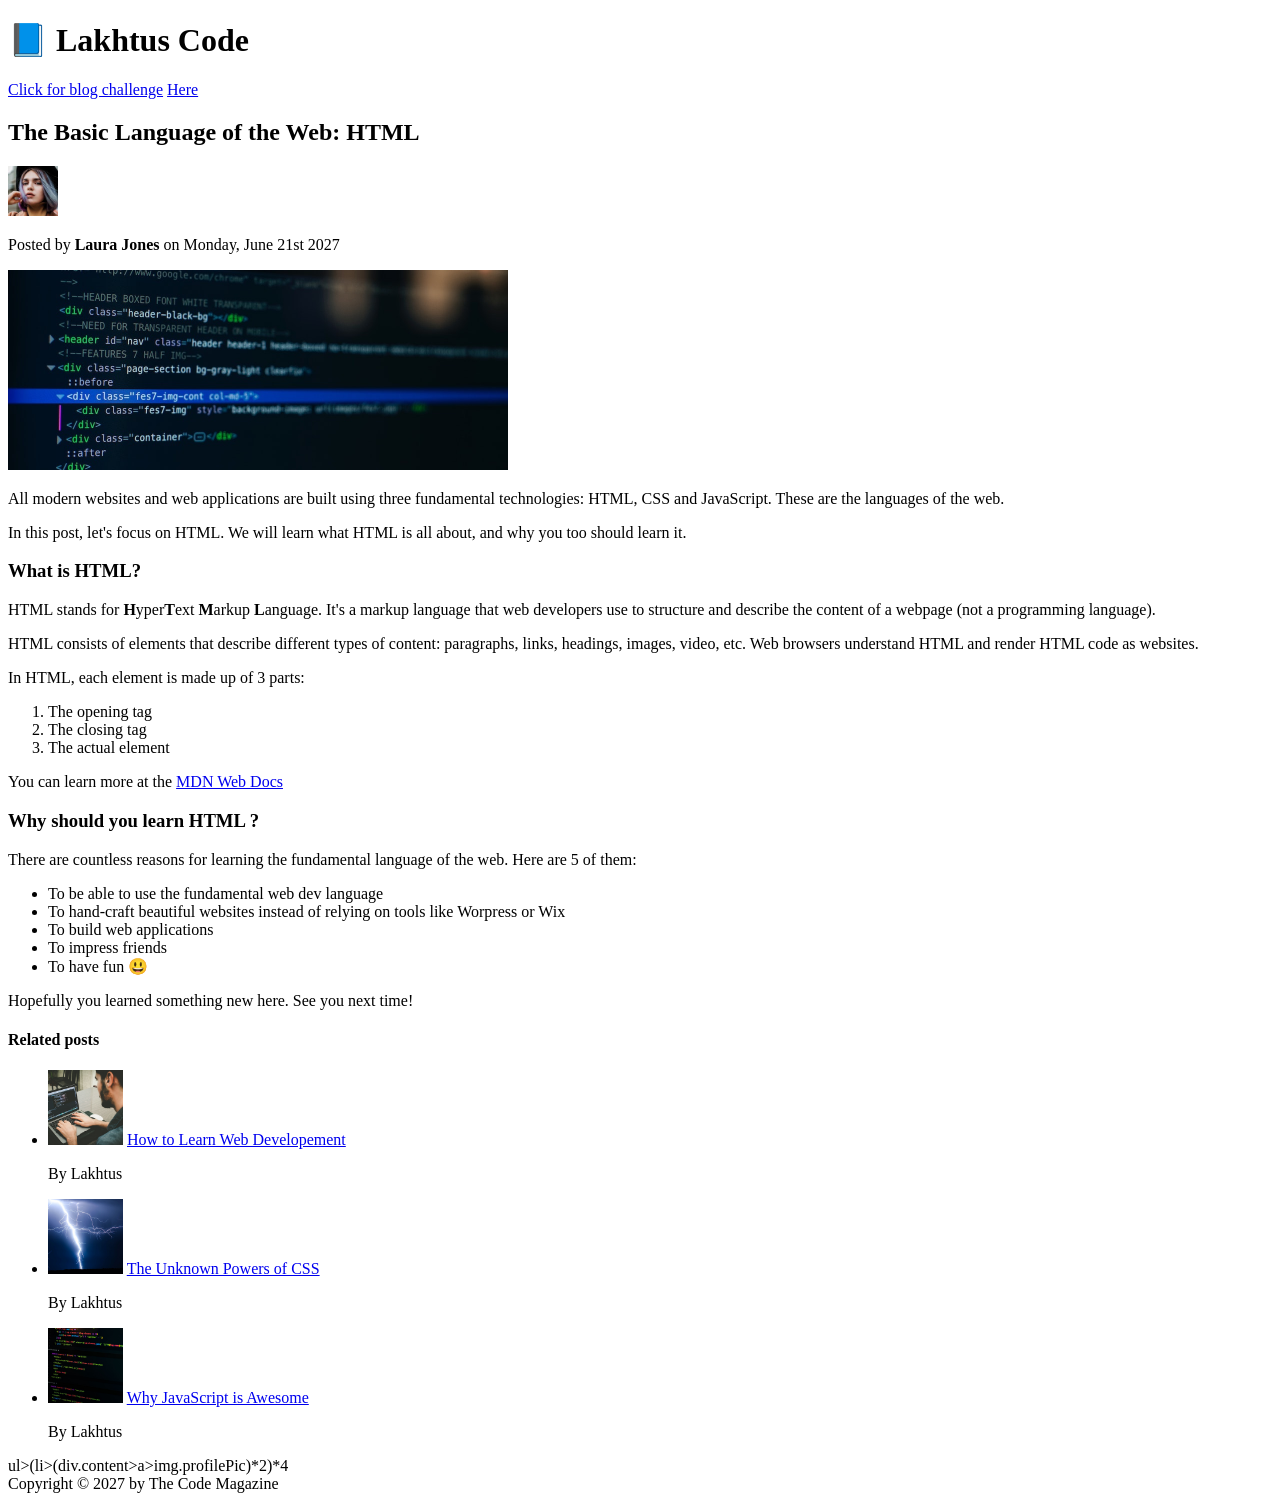
==== index.html @ 090142a3 "finished html fundamentals" ====
<!DOCTYPE html>
<html lang="en">
  <head>
    <meta charset="UTF-8" />
    <meta name="viewport" content="width=device-width, initial-scale=1.0" />
    <title>Document</title>
  </head>
  <body>
    <!-- magic -->
    <header>
      <h1>📘 Lakhtus Code</h1>

      <nav>
        <a href="blog.html">Click for blog challenge</a>
        <a href="#lastParagraph">Here</a>
      </nav>
    </header>
    <article>
      <header>
        <h2>The Basic Language of the Web: HTML</h2>
        <img
          src="ressources/laura-jones.jpg"
          alt="profile picture"
          width="50"
          height="50"
        />
        <p>Posted by <strong>Laura Jones</strong> on Monday, June 21st 2027</p>

        <img
          src="ressources/post-img.jpg"
          alt="HTML code"
          width="500"
          height="200"
        />
      </header>
      <p>
        All modern websites and web applications are built using three
        fundamental technologies: HTML, CSS and JavaScript. These are the
        languages of the web.
      </p>
      <p>
        In this post, let's focus on HTML. We will learn what HTML is all about,
        and why you too should learn it.
      </p>
      <h3>What is HTML?</h3>
      <p>
        HTML stands for <strong>H</strong>yper<strong>T</strong>ext
        <strong>M</strong>arkup <strong>L</strong>anguage. It's a markup
        language that web developers use to structure and describe the content
        of a webpage (not a programming language).
      </p>

      <p>
        HTML consists of elements that describe different types of content:
        paragraphs, links, headings, images, video, etc. Web browsers understand
        HTML and render HTML code as websites.
      </p>
      <p>In HTML, each element is made up of 3 parts:</p>
      <ol>
        <li>The opening tag</li>
        <li>The closing tag</li>
        <li>The actual element</li>
      </ol>
      <p>
        You can learn more at the
        <a
          href="https://developer.mozilla.org/en-US/docs/Web/HTML"
          target="_blank"
          >MDN Web Docs</a
        >
      </p>
      <h3>Why should you learn HTML ?</h3>
      <p>
        There are countless reasons for learning the fundamental language of the
        web. Here are 5 of them:
      </p>
      <ul>
        <li>To be able to use the fundamental web dev language</li>
        <li>
          To hand-craft beautiful websites instead of relying on tools like
          Worpress or Wix
        </li>
        <li>To build web applications</li>
        <li>To impress friends</li>
        <li>To have fun 😃</li>
      </ul>
      <p id="lastParagraph">
        Hopefully you learned something new here. See you next time!
      </p>
    </article>

    <aside>
      <h4>Related posts</h4>
      <ul>
        <li>
          <img src="ressources/related-1.jpg" height="75" width="75" />
          <a href="#">How to Learn Web Developement</a>
          <p>By Lakhtus</p>
        </li>
        <li>
          <img src="ressources/related-2.jpg" height="75" width="75" />
          <a href="#">The Unknown Powers of CSS</a>
          <p>By Lakhtus</p>
        </li>
        <li>
          <img src="ressources/related-3.jpg" height="75" width="75" />
          <a href="#">Why JavaScript is Awesome</a>
          <p>By Lakhtus</p>
        </li>
      </ul>

      ul>(li>(div.content>a>img.profilePic)*2)*4
    </aside>

    <footer>Copyright &copy; 2027 by The Code Magazine</footer>
  </body>
</html>
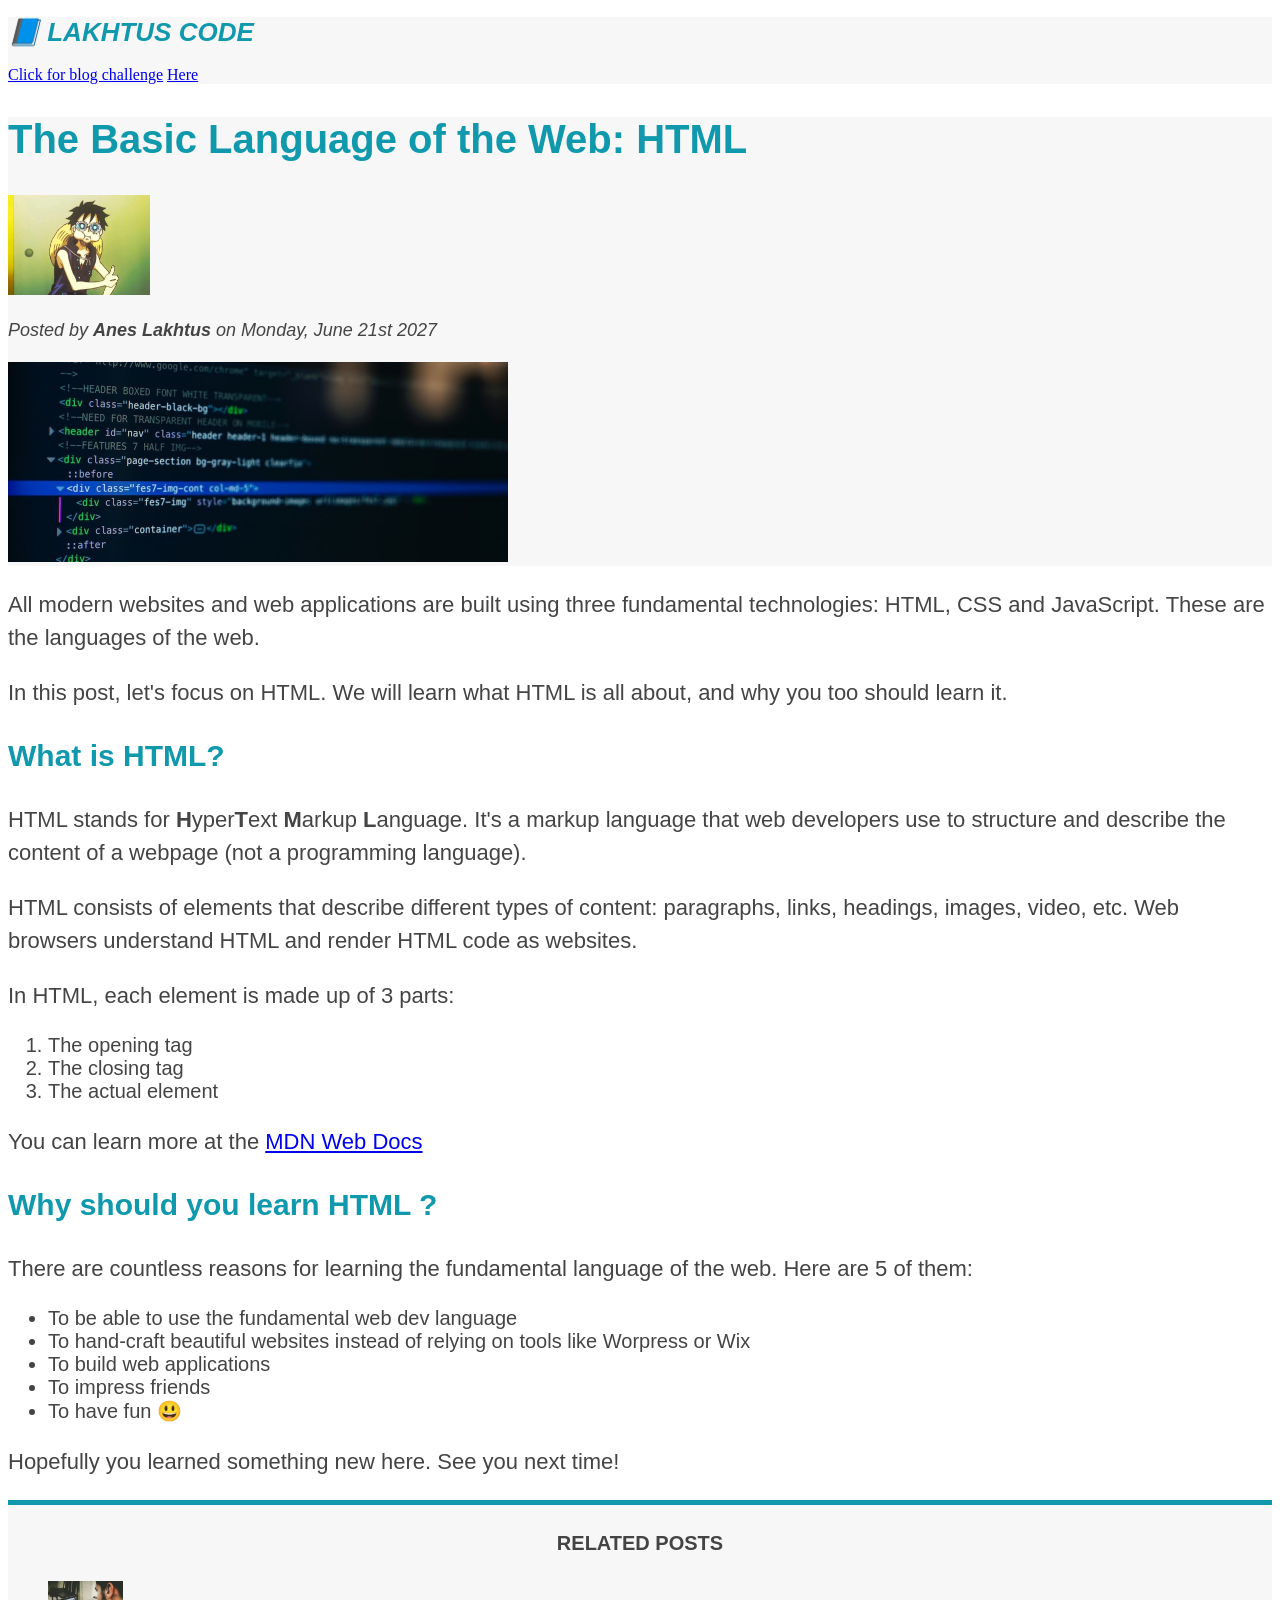
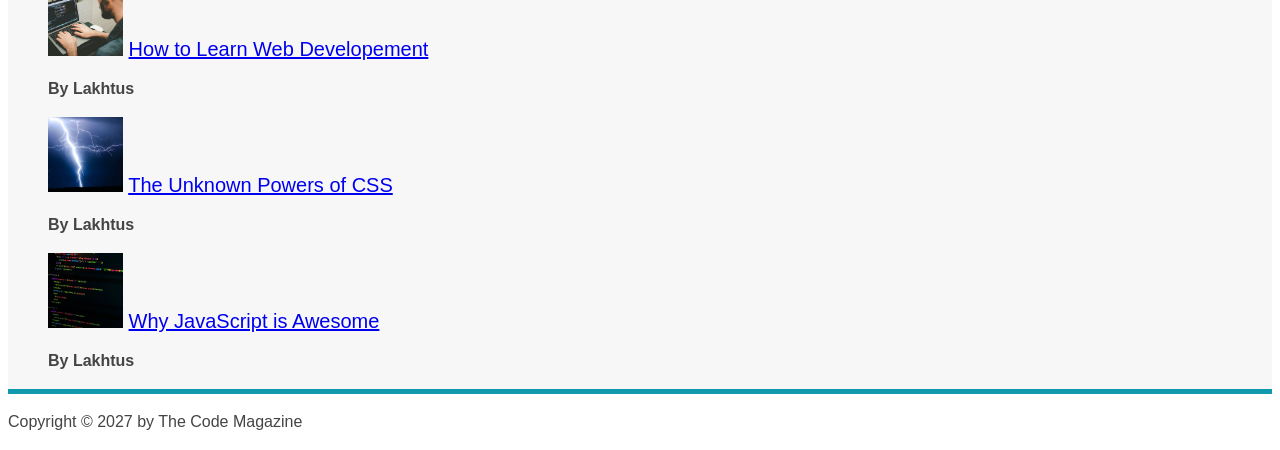
==== commit a5404f04: "learning basics css and colors" ====
--- a/index.html
+++ b/index.html
@@ -3,7 +3,9 @@
   <head>
     <meta charset="UTF-8" />
     <meta name="viewport" content="width=device-width, initial-scale=1.0" />
+    <link href="style.css" rel="stylesheet" />
     <title>Document</title>
+    <style></style>
   </head>
   <body>
     <!-- magic -->
@@ -19,12 +21,14 @@
       <header>
         <h2>The Basic Language of the Web: HTML</h2>
         <img
-          src="ressources/laura-jones.jpg"
+          src="ressources/lakhturuus.jpg"
           alt="profile picture"
-          width="50"
-          height="50"
+          width="auto"
+          height="100"
         />
-        <p>Posted by <strong>Laura Jones</strong> on Monday, June 21st 2027</p>
+        <p id="author">
+          Posted by <strong>Anes Lakhtus</strong> on Monday, June 21st 2027
+        </p>
 
         <img
           src="ressources/post-img.jpg"
@@ -91,27 +95,27 @@
 
     <aside>
       <h4>Related posts</h4>
-      <ul>
+      <ul class="related">
         <li>
           <img src="ressources/related-1.jpg" height="75" width="75" />
           <a href="#">How to Learn Web Developement</a>
-          <p>By Lakhtus</p>
+          <p class="related-author">By Lakhtus</p>
         </li>
         <li>
           <img src="ressources/related-2.jpg" height="75" width="75" />
           <a href="#">The Unknown Powers of CSS</a>
-          <p>By Lakhtus</p>
+          <p class="related-author">By Lakhtus</p>
         </li>
         <li>
           <img src="ressources/related-3.jpg" height="75" width="75" />
           <a href="#">Why JavaScript is Awesome</a>
-          <p>By Lakhtus</p>
+          <p class="related-author">By Lakhtus</p>
         </li>
       </ul>
-
-      ul>(li>(div.content>a>img.profilePic)*2)*4
     </aside>
 
-    <footer>Copyright &copy; 2027 by The Code Magazine</footer>
+    <footer>
+      <p id="copyright">Copyright &copy; 2027 by The Code Magazine</p>
+    </footer>
   </body>
 </html>
--- a/style.css
+++ b/style.css
@@ -0,0 +1,71 @@
+h1,
+h2,
+h3,
+h4,
+p,
+li {
+  font-family: sans-serif;
+  color: #444;
+}
+h1,
+h2,
+h3 {
+  color: #1098ad;
+}
+h1 {
+  font-size: 26px;
+
+  text-transform: uppercase;
+  font-style: italic;
+}
+h2 {
+  font-size: 40px;
+}
+h3 {
+  font-size: 30px;
+}
+
+h4 {
+  font-size: 20px;
+  text-transform: uppercase;
+  text-align: center;
+}
+p {
+  font-size: 22px;
+
+  line-height: 1.5;
+}
+li {
+  font-size: 20px;
+}
+/* footer p {
+  font-size: 16px;
+} */
+/*article header p {
+  font-style: italic;
+}*/
+#author {
+  font-style: italic;
+  font-size: 18px;
+}
+#copyright {
+  font-size: 16px;
+}
+.related-author {
+  font-size: 16px;
+  font-weight: bold;
+}
+/* ul {
+  list-style: none;
+} */
+.related {
+  list-style: none;
+}
+header {
+  background-color: #f7f7f7;
+}
+aside {
+  background-color: #f7f7f7;
+  border-top: 5px solid #1098ad;
+  border-bottom: 5px solid #1098ad;
+}
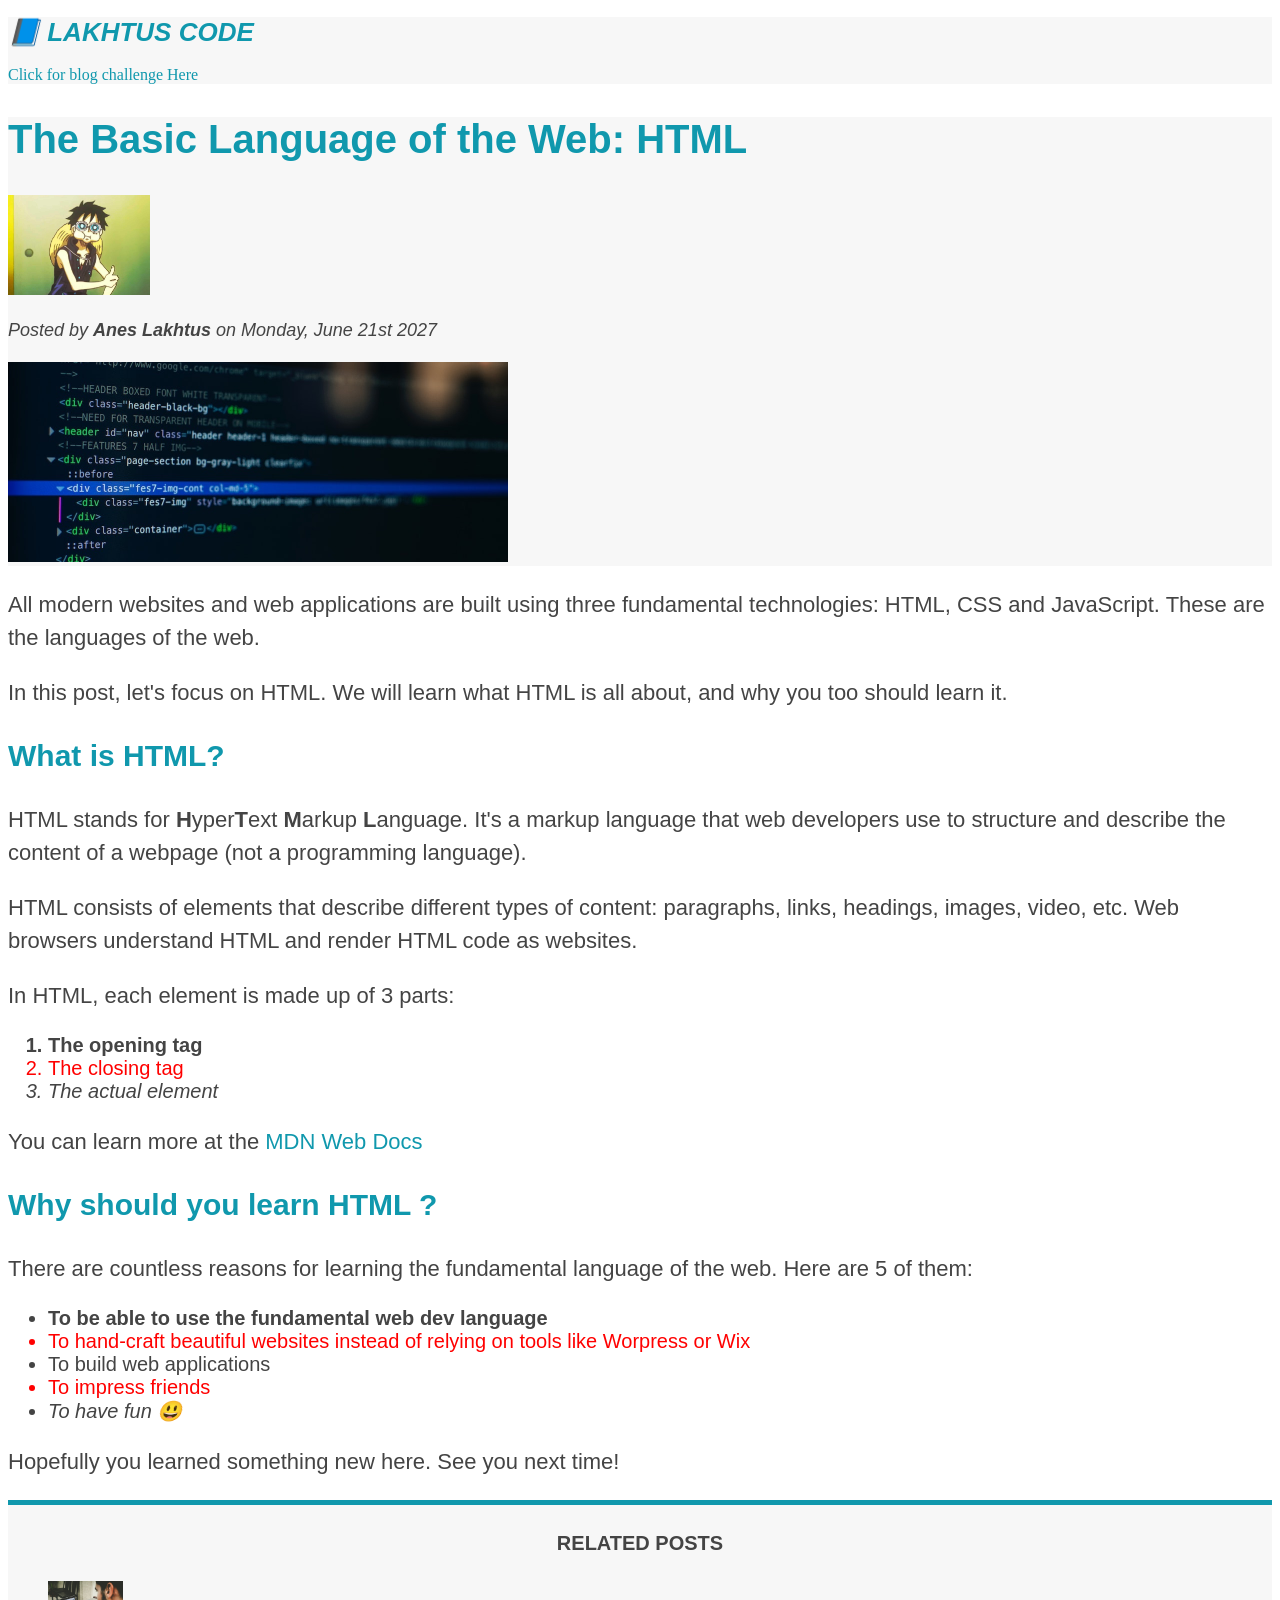
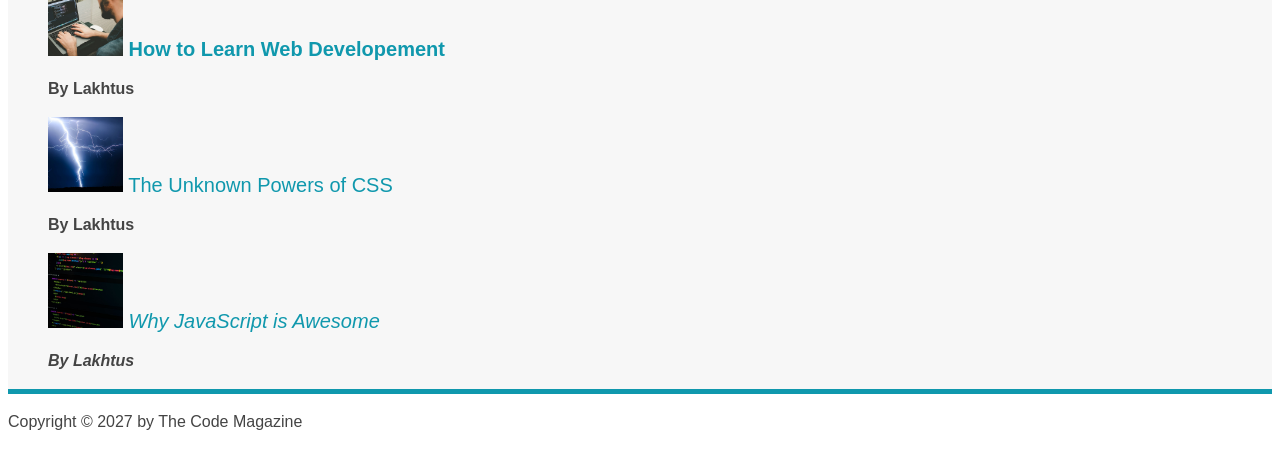
==== commit bc62adaa: "doing basics css in particular site" ====
--- a/index.html
+++ b/index.html
@@ -61,7 +61,7 @@
       </p>
       <p>In HTML, each element is made up of 3 parts:</p>
       <ol>
-        <li>The opening tag</li>
+        <li class="first-li">The opening tag</li>
         <li>The closing tag</li>
         <li>The actual element</li>
       </ol>
@@ -79,7 +79,9 @@
         web. Here are 5 of them:
       </p>
       <ul>
-        <li>To be able to use the fundamental web dev language</li>
+        <li class="first-li">
+          To be able to use the fundamental web dev language
+        </li>
         <li>
           To hand-craft beautiful websites instead of relying on tools like
           Worpress or Wix
@@ -115,7 +117,9 @@
     </aside>
 
     <footer>
-      <p id="copyright">Copyright &copy; 2027 by The Code Magazine</p>
+      <p id="copyright" class="copyright">
+        Copyright &copy; 2027 by The Code Magazine
+      </p>
     </footer>
   </body>
 </html>
--- a/style.css
+++ b/style.css
@@ -69,3 +69,29 @@
   border-top: 5px solid #1098ad;
   border-bottom: 5px solid #1098ad;
 }
+/* .first-li {
+  font-weight: bold;
+} */
+li:first-child {
+  font-weight: bold;
+}
+li:last-child {
+  font-style: italic;
+}
+li:nth-child(even) {
+  color: red;
+}
+
+a:link {
+  color: #1098ad;
+  text-decoration: none;
+}
+a:visited {
+  color: #1098ad;
+}
+a:hover {
+  color: orangered;
+}
+a:active {
+  background-color: black;
+}
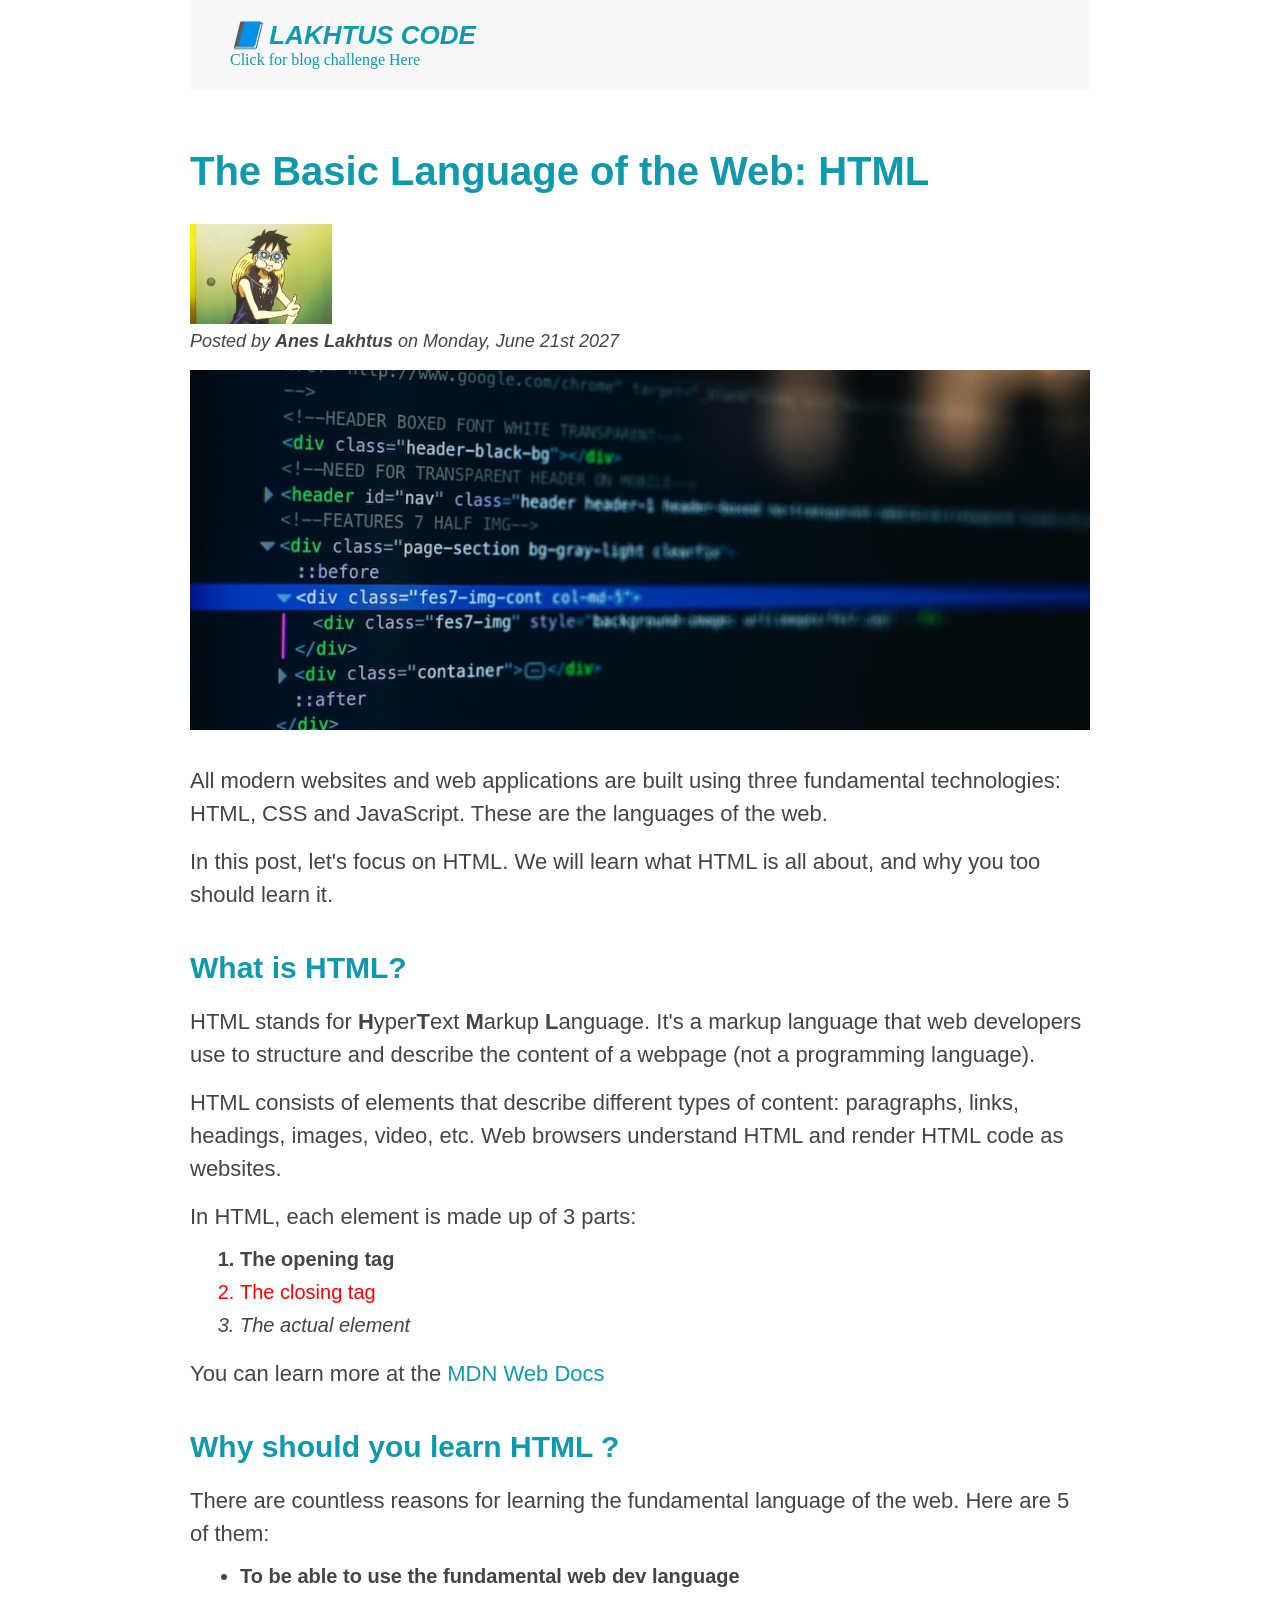
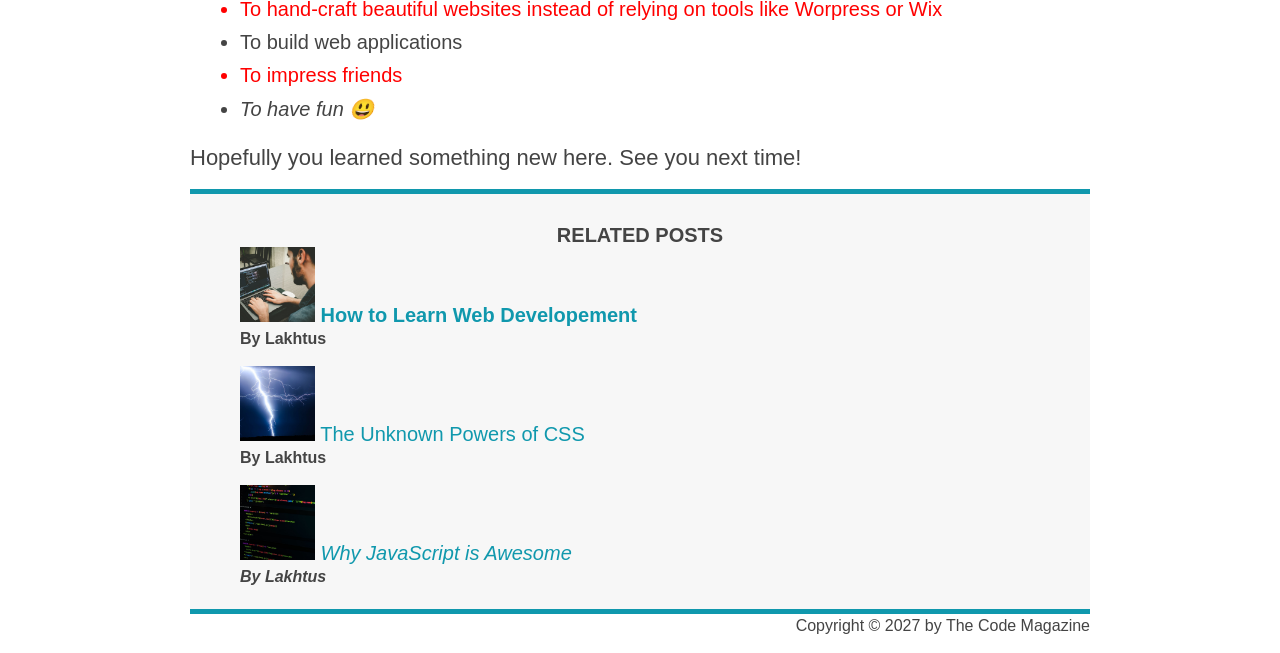
==== commit 8c18c72f: "learning margin and padding" ====
--- a/index.html
+++ b/index.html
@@ -7,119 +7,122 @@
     <title>Document</title>
     <style></style>
   </head>
-  <body>
+  <body class="body">
     <!-- magic -->
-    <header>
-      <h1>📘 Lakhtus Code</h1>
+    <div class="container">
+      <header class="main-header">
+        <h1>📘 Lakhtus Code</h1>
 
-      <nav>
-        <a href="blog.html">Click for blog challenge</a>
-        <a href="#lastParagraph">Here</a>
-      </nav>
-    </header>
-    <article>
-      <header>
-        <h2>The Basic Language of the Web: HTML</h2>
-        <img
-          src="ressources/lakhturuus.jpg"
-          alt="profile picture"
-          width="auto"
-          height="100"
-        />
-        <p id="author">
-          Posted by <strong>Anes Lakhtus</strong> on Monday, June 21st 2027
+        <nav>
+          <a href="blog.html">Click for blog challenge</a>
+          <a href="#lastParagraph">Here</a>
+        </nav>
+      </header>
+      <article>
+        <header class="post-header">
+          <h2>The Basic Language of the Web: HTML</h2>
+          <img
+            src="ressources/lakhturuus.jpg"
+            alt="profile picture"
+            width="auto"
+            height="100"
+          />
+          <p id="author">
+            Posted by <strong>Anes Lakhtus</strong> on Monday, June 21st 2027
+          </p>
+
+          <img
+            src="ressources/post-img.jpg"
+            alt="HTML code"
+            width="500"
+            height="200"
+            class="post-img"
+          />
+        </header>
+        <p>
+          All modern websites and web applications are built using three
+          fundamental technologies: HTML, CSS and JavaScript. These are the
+          languages of the web.
+        </p>
+        <p>
+          In this post, let's focus on HTML. We will learn what HTML is all
+          about, and why you too should learn it.
+        </p>
+        <h3>What is HTML?</h3>
+        <p>
+          HTML stands for <strong>H</strong>yper<strong>T</strong>ext
+          <strong>M</strong>arkup <strong>L</strong>anguage. It's a markup
+          language that web developers use to structure and describe the content
+          of a webpage (not a programming language).
         </p>
 
-        <img
-          src="ressources/post-img.jpg"
-          alt="HTML code"
-          width="500"
-          height="200"
-        />
-      </header>
-      <p>
-        All modern websites and web applications are built using three
-        fundamental technologies: HTML, CSS and JavaScript. These are the
-        languages of the web.
-      </p>
-      <p>
-        In this post, let's focus on HTML. We will learn what HTML is all about,
-        and why you too should learn it.
-      </p>
-      <h3>What is HTML?</h3>
-      <p>
-        HTML stands for <strong>H</strong>yper<strong>T</strong>ext
-        <strong>M</strong>arkup <strong>L</strong>anguage. It's a markup
-        language that web developers use to structure and describe the content
-        of a webpage (not a programming language).
-      </p>
+        <p>
+          HTML consists of elements that describe different types of content:
+          paragraphs, links, headings, images, video, etc. Web browsers
+          understand HTML and render HTML code as websites.
+        </p>
+        <p>In HTML, each element is made up of 3 parts:</p>
+        <ol>
+          <li class="first-li">The opening tag</li>
+          <li>The closing tag</li>
+          <li>The actual element</li>
+        </ol>
+        <p>
+          You can learn more at the
+          <a
+            href="https://developer.mozilla.org/en-US/docs/Web/HTML"
+            target="_blank"
+            >MDN Web Docs</a
+          >
+        </p>
+        <h3>Why should you learn HTML ?</h3>
+        <p>
+          There are countless reasons for learning the fundamental language of
+          the web. Here are 5 of them:
+        </p>
+        <ul>
+          <li class="first-li">
+            To be able to use the fundamental web dev language
+          </li>
+          <li>
+            To hand-craft beautiful websites instead of relying on tools like
+            Worpress or Wix
+          </li>
+          <li>To build web applications</li>
+          <li>To impress friends</li>
+          <li>To have fun 😃</li>
+        </ul>
+        <p id="lastParagraph">
+          Hopefully you learned something new here. See you next time!
+        </p>
+      </article>
 
-      <p>
-        HTML consists of elements that describe different types of content:
-        paragraphs, links, headings, images, video, etc. Web browsers understand
-        HTML and render HTML code as websites.
-      </p>
-      <p>In HTML, each element is made up of 3 parts:</p>
-      <ol>
-        <li class="first-li">The opening tag</li>
-        <li>The closing tag</li>
-        <li>The actual element</li>
-      </ol>
-      <p>
-        You can learn more at the
-        <a
-          href="https://developer.mozilla.org/en-US/docs/Web/HTML"
-          target="_blank"
-          >MDN Web Docs</a
-        >
-      </p>
-      <h3>Why should you learn HTML ?</h3>
-      <p>
-        There are countless reasons for learning the fundamental language of the
-        web. Here are 5 of them:
-      </p>
-      <ul>
-        <li class="first-li">
-          To be able to use the fundamental web dev language
-        </li>
-        <li>
-          To hand-craft beautiful websites instead of relying on tools like
-          Worpress or Wix
-        </li>
-        <li>To build web applications</li>
-        <li>To impress friends</li>
-        <li>To have fun 😃</li>
-      </ul>
-      <p id="lastParagraph">
-        Hopefully you learned something new here. See you next time!
-      </p>
-    </article>
+      <aside>
+        <h4>Related posts</h4>
+        <ul class="related">
+          <li>
+            <img src="ressources/related-1.jpg" height="75" width="75" />
+            <a href="#">How to Learn Web Developement</a>
+            <p class="related-author">By Lakhtus</p>
+          </li>
+          <li>
+            <img src="ressources/related-2.jpg" height="75" width="75" />
+            <a href="#">The Unknown Powers of CSS</a>
+            <p class="related-author">By Lakhtus</p>
+          </li>
+          <li>
+            <img src="ressources/related-3.jpg" height="75" width="75" />
+            <a href="#">Why JavaScript is Awesome</a>
+            <p class="related-author">By Lakhtus</p>
+          </li>
+        </ul>
+      </aside>
 
-    <aside>
-      <h4>Related posts</h4>
-      <ul class="related">
-        <li>
-          <img src="ressources/related-1.jpg" height="75" width="75" />
-          <a href="#">How to Learn Web Developement</a>
-          <p class="related-author">By Lakhtus</p>
-        </li>
-        <li>
-          <img src="ressources/related-2.jpg" height="75" width="75" />
-          <a href="#">The Unknown Powers of CSS</a>
-          <p class="related-author">By Lakhtus</p>
-        </li>
-        <li>
-          <img src="ressources/related-3.jpg" height="75" width="75" />
-          <a href="#">Why JavaScript is Awesome</a>
-          <p class="related-author">By Lakhtus</p>
-        </li>
-      </ul>
-    </aside>
-
-    <footer>
-      <p id="copyright" class="copyright">
-        Copyright &copy; 2027 by The Code Magazine
-      </p>
-    </footer>
+      <footer>
+        <p id="copyright" class="copyright">
+          Copyright &copy; 2027 by The Code Magazine
+        </p>
+      </footer>
+    </div>
   </body>
 </html>
--- a/style.css
+++ b/style.css
@@ -1,3 +1,8 @@
+* {
+  margin: 0;
+  padding: 0;
+}
+
 h1,
 h2,
 h3,
@@ -20,9 +25,12 @@
 }
 h2 {
   font-size: 40px;
+  margin-bottom: 30px;
 }
 h3 {
   font-size: 30px;
+  margin-bottom: 20px;
+  margin-top: 40px;
 }
 
 h4 {
@@ -32,11 +40,15 @@
 }
 p {
   font-size: 22px;
-
   line-height: 1.5;
+  margin-bottom: 15px;
 }
 li {
   font-size: 20px;
+  margin-bottom: 10px;
+}
+li:last-child {
+  margin-bottom: 0px;
 }
 /* footer p {
   font-size: 16px;
@@ -50,6 +62,7 @@
 }
 #copyright {
   font-size: 16px;
+  text-align: right;
 }
 .related-author {
   font-size: 16px;
@@ -61,13 +74,29 @@
 .related {
   list-style: none;
 }
-header {
+.container {
+  max-width: 900px;
+  margin-left: auto;
+  width: 90%;
+  margin-right: auto;
+}
+.main-header {
   background-color: #f7f7f7;
+  padding: 20px 40px;
+  margin-bottom: 60px;
+}
+.post-header {
+  margin-bottom: 30px;
+}
+.post-img {
+  width: 100%;
+  height: auto;
 }
 aside {
   background-color: #f7f7f7;
   border-top: 5px solid #1098ad;
   border-bottom: 5px solid #1098ad;
+  padding-top: 30px;
 }
 /* .first-li {
   font-weight: bold;
@@ -81,7 +110,11 @@
 li:nth-child(even) {
   color: red;
 }
-
+ul,
+ol {
+  margin-left: 50px;
+  margin-bottom: 20px;
+}
 a:link {
   color: #1098ad;
   text-decoration: none;
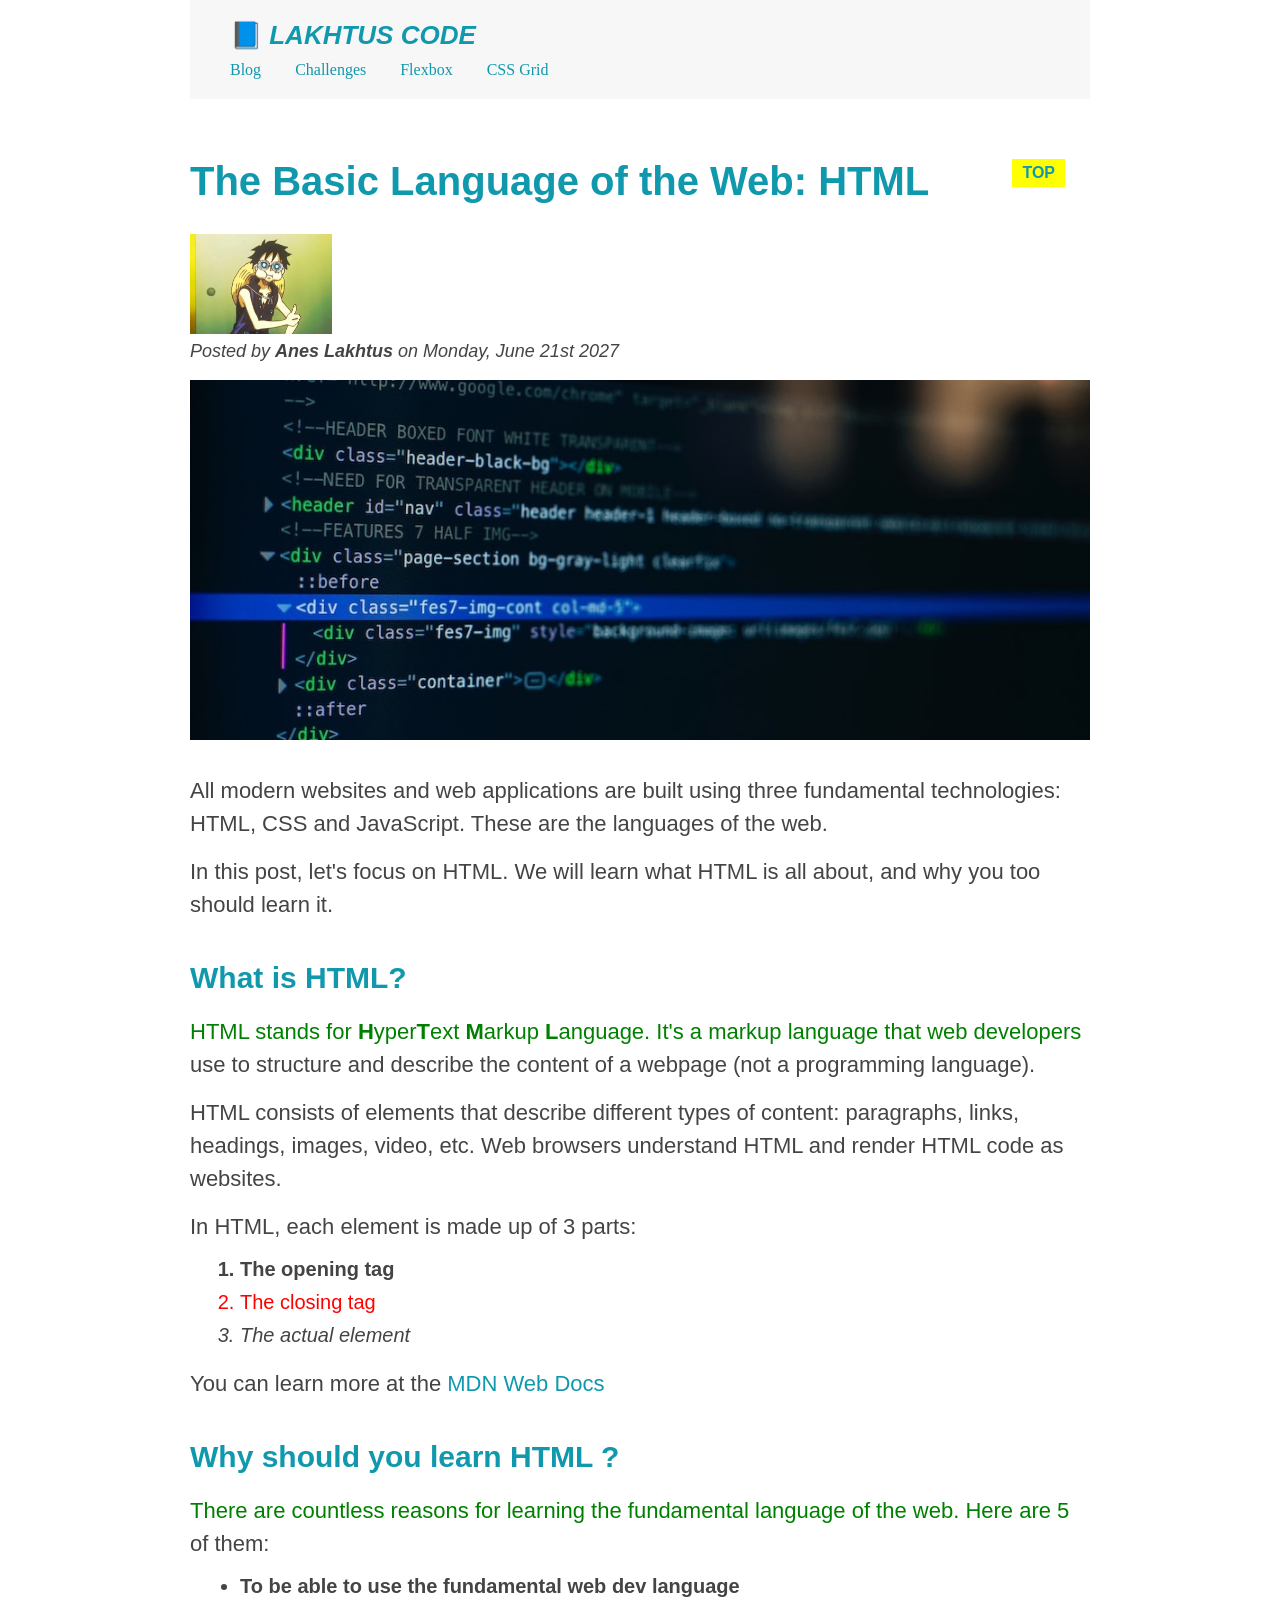
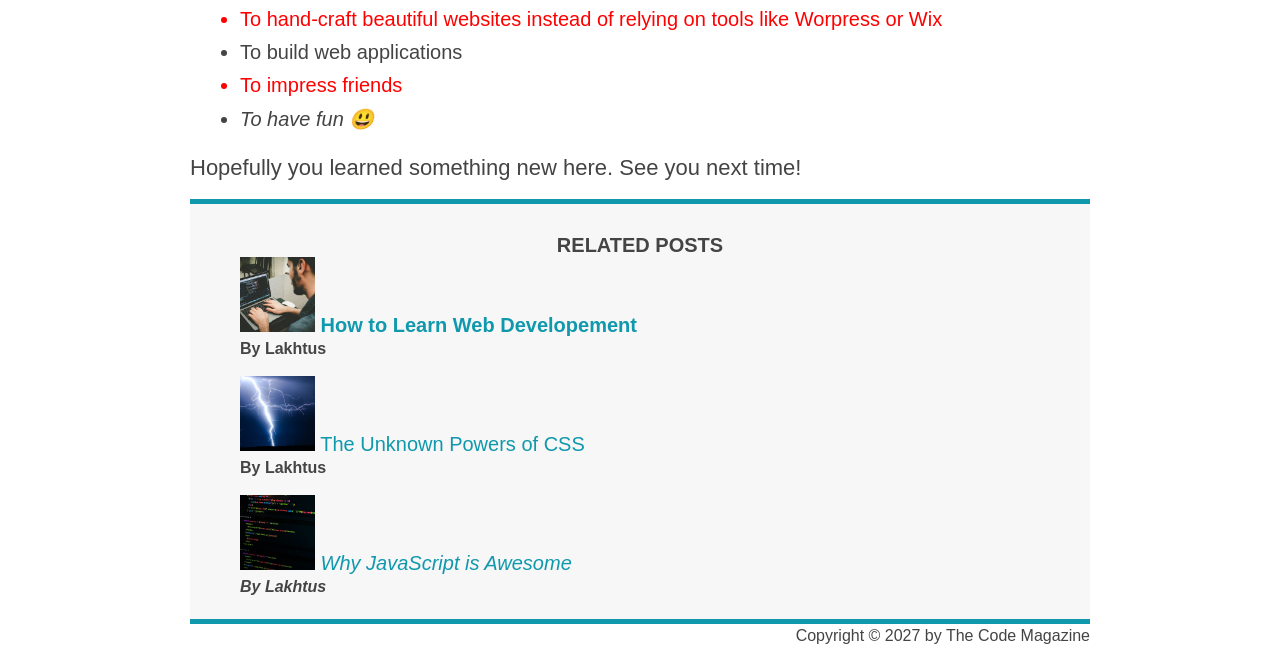
==== commit 26c109f6: "learning pseudo" ====
--- a/index.html
+++ b/index.html
@@ -14,8 +14,10 @@
         <h1>📘 Lakhtus Code</h1>
 
         <nav>
-          <a href="blog.html">Click for blog challenge</a>
-          <a href="#lastParagraph">Here</a>
+          <a href="blog.html">Blog</a>
+          <a href="blog.html">Challenges</a>
+          <a href="blog.html">Flexbox</a>
+          <a href="#lastParagraph">CSS Grid</a>
         </nav>
       </header>
       <article>
--- a/style.css
+++ b/style.css
@@ -19,20 +19,24 @@
 }
 h1 {
   font-size: 26px;
-
   text-transform: uppercase;
   font-style: italic;
+}
+nav a:link {
+  display: inline-block;
+  margin-right: 30px;
+  margin-top: 10px;
 }
 h2 {
   font-size: 40px;
   margin-bottom: 30px;
+  position: relative;
 }
 h3 {
   font-size: 30px;
   margin-bottom: 20px;
   margin-top: 40px;
 }
-
 h4 {
   font-size: 20px;
   text-transform: uppercase;
@@ -128,3 +132,21 @@
 a:active {
   background-color: black;
 }
+h1::first-letter {
+  font-style: normal;
+  margin-top: 5px;
+}
+h3 + p::first-line {
+  color: green;
+}
+h2::after {
+  content: "TOP";
+  background-color: yellow;
+  font-size: 16px;
+  font-weight: bold;
+  display: inline-block;
+  padding: 5px 10px;
+  position: absolute;
+  top: 0;
+  right: 25px;
+}
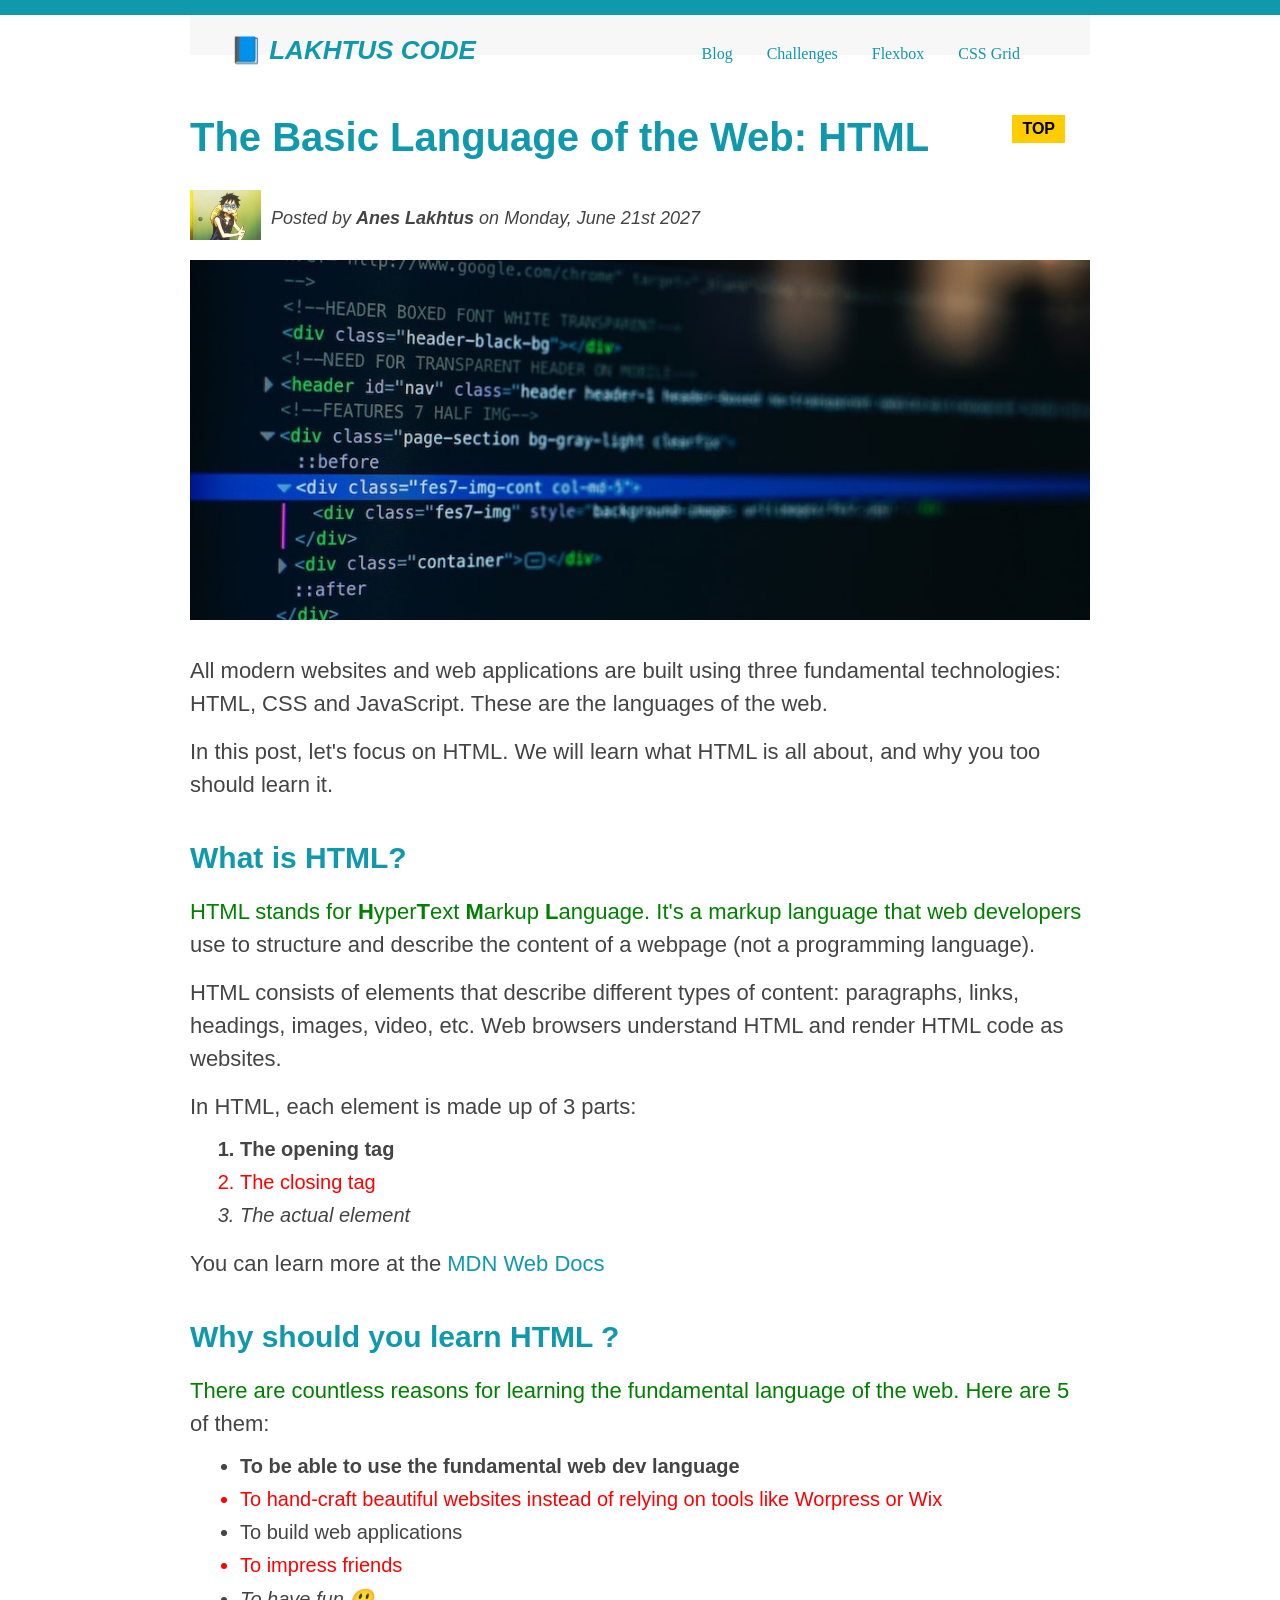
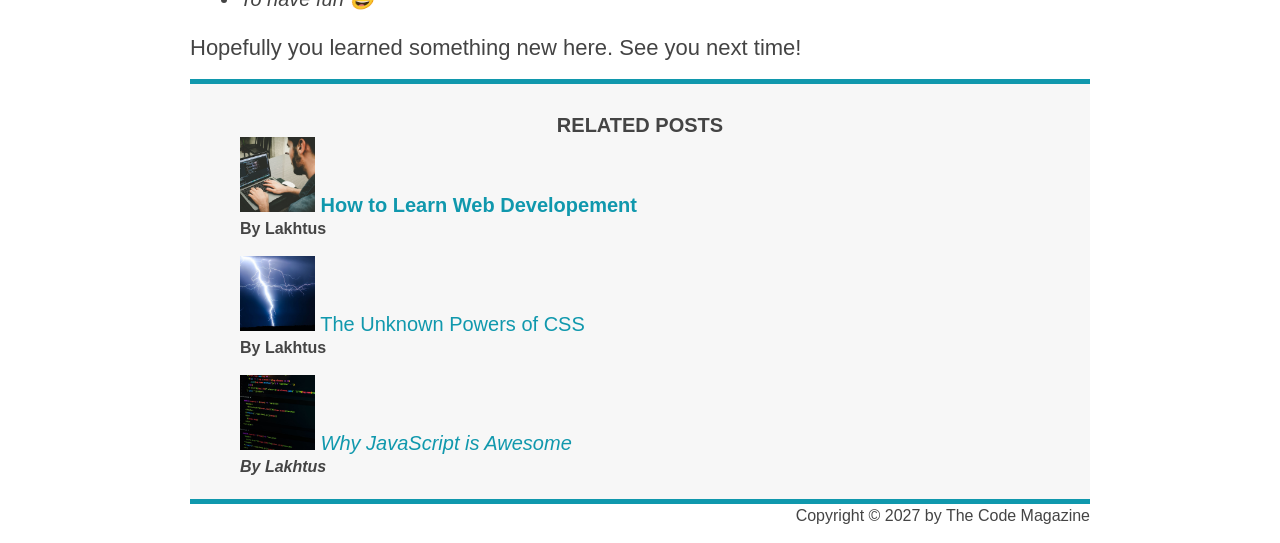
==== commit 6caf270b: "learning float" ====
--- a/index.html
+++ b/index.html
@@ -13,7 +13,7 @@
       <header class="main-header">
         <h1>📘 Lakhtus Code</h1>
 
-        <nav>
+        <nav class="links">
           <a href="blog.html">Blog</a>
           <a href="blog.html">Challenges</a>
           <a href="blog.html">Flexbox</a>
@@ -28,8 +28,9 @@
             alt="profile picture"
             width="auto"
             height="100"
+            class="author-img"
           />
-          <p id="author">
+          <p id="author" class="author">
             Posted by <strong>Anes Lakhtus</strong> on Monday, June 21st 2027
           </p>
 
--- a/style.css
+++ b/style.css
@@ -21,6 +21,10 @@
   font-size: 26px;
   text-transform: uppercase;
   font-style: italic;
+  float: left;
+}
+nav {
+  float: right;
 }
 nav a:link {
   display: inline-block;
@@ -96,6 +100,10 @@
   width: 100%;
   height: auto;
 }
+.main-header * {
+  display: inline-block;
+}
+
 aside {
   background-color: #f7f7f7;
   border-top: 5px solid #1098ad;
@@ -141,8 +149,9 @@
 }
 h2::after {
   content: "TOP";
-  background-color: yellow;
+  background-color: rgb(255, 204, 0);
   font-size: 16px;
+  color: black;
   font-weight: bold;
   display: inline-block;
   padding: 5px 10px;
@@ -150,3 +159,18 @@
   top: 0;
   right: 25px;
 }
+body {
+  border-top: 15px solid #1098ad;
+}
+.author-img {
+  float: left;
+  height: 50px;
+  width: auto;
+  margin-bottom: 20px;
+}
+.author {
+  float: left;
+  margin-left: 10px;
+  margin-top: 15px;
+  margin-bottom: auto;
+}
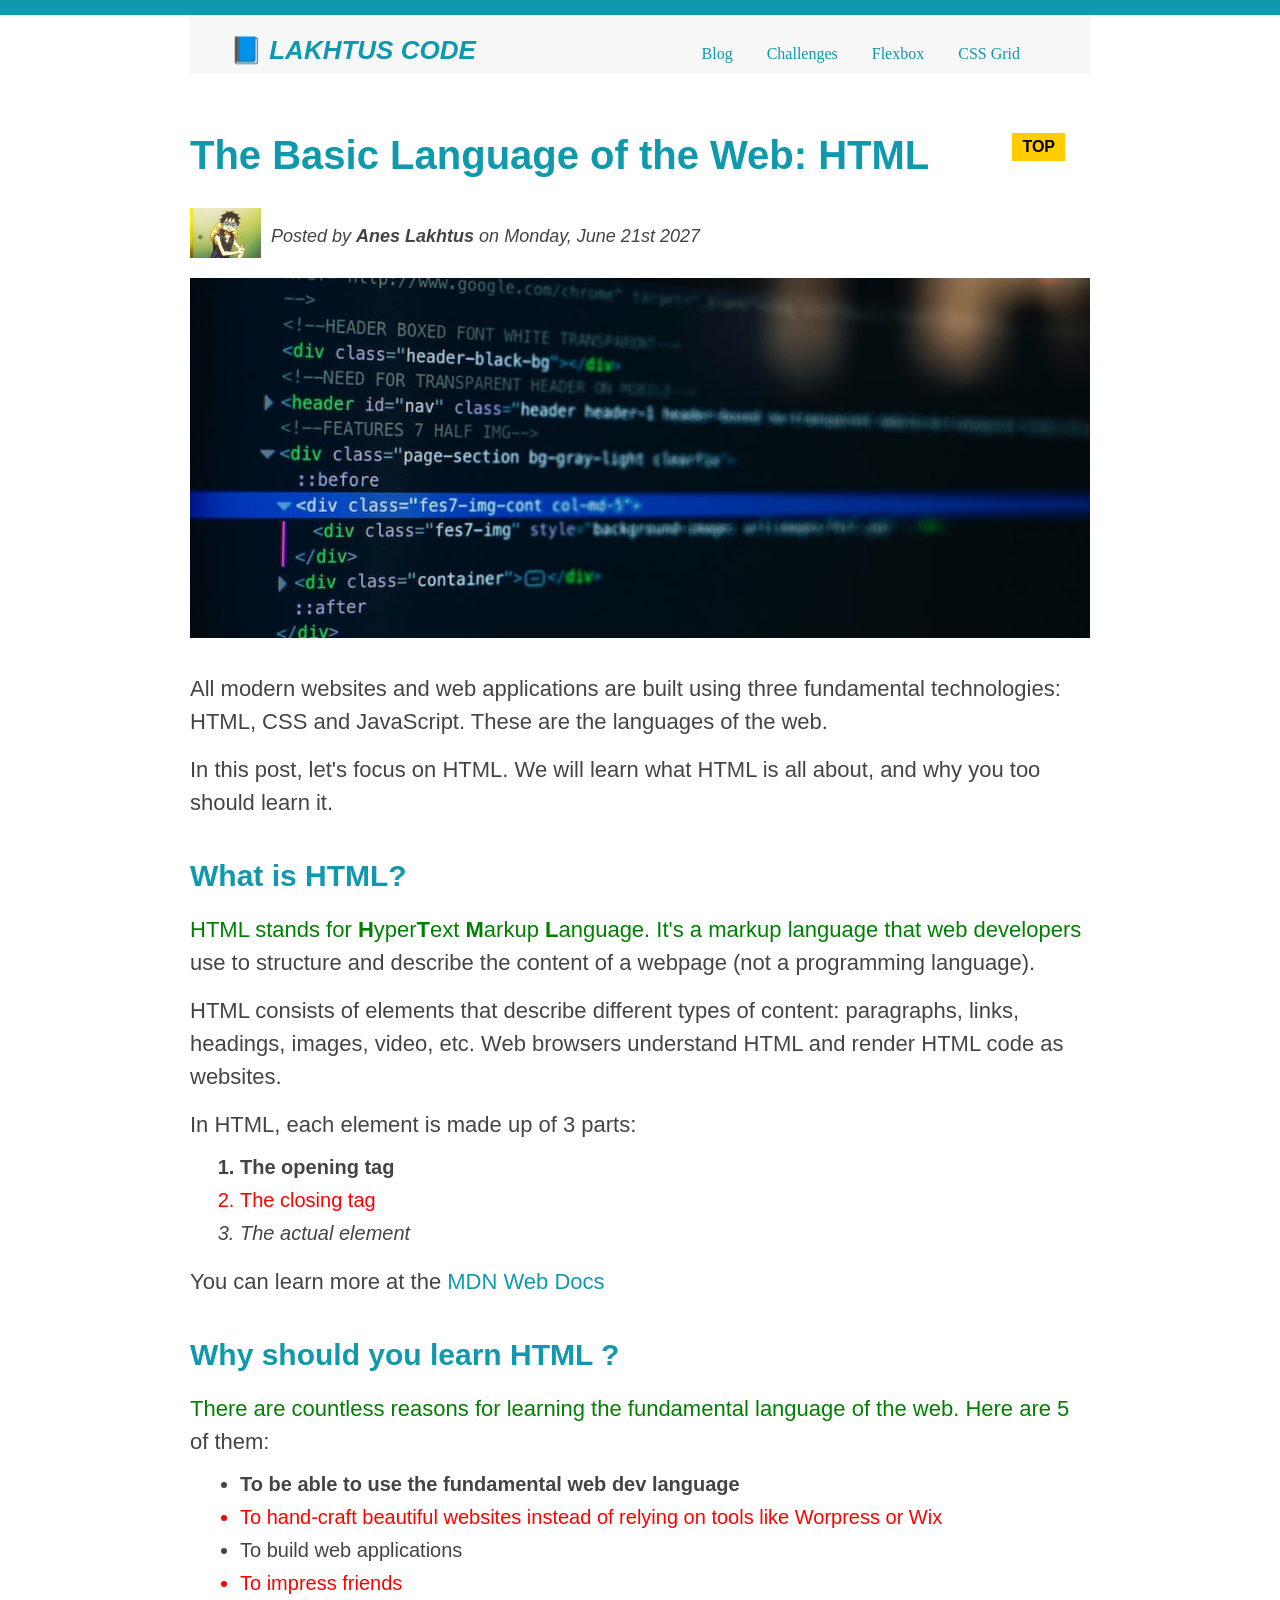
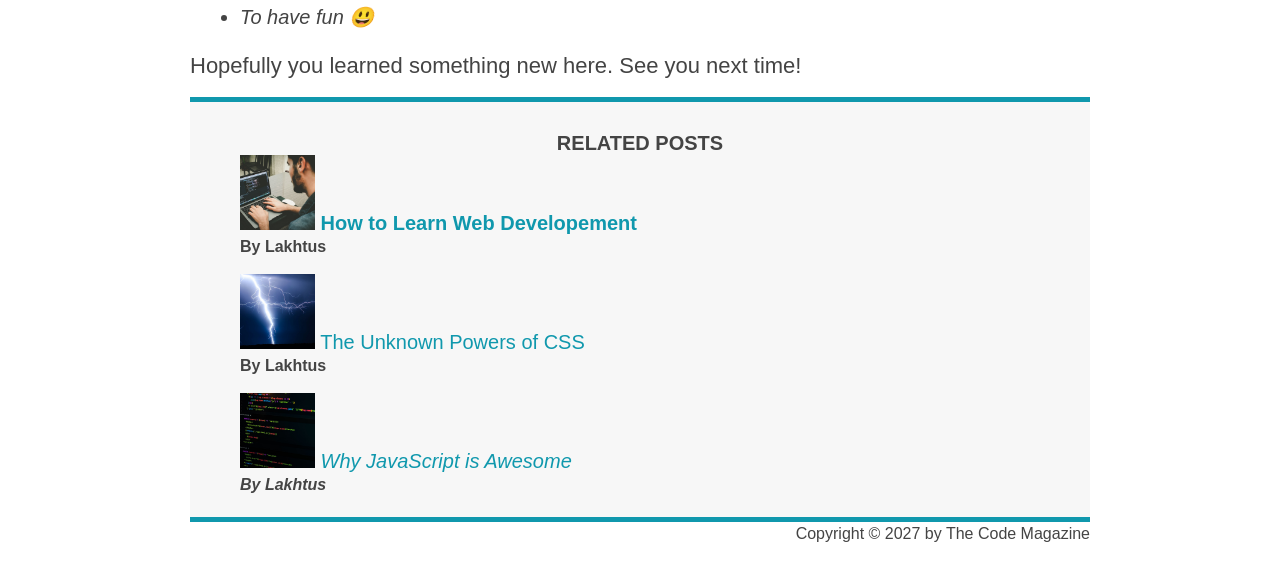
==== commit c3fea1df: "clearing float" ====
--- a/index.html
+++ b/index.html
@@ -19,6 +19,7 @@
           <a href="blog.html">Flexbox</a>
           <a href="#lastParagraph">CSS Grid</a>
         </nav>
+        <div class="clear"></div>
       </header>
       <article>
         <header class="post-header">
--- a/style.css
+++ b/style.css
@@ -174,3 +174,6 @@
   margin-top: 15px;
   margin-bottom: auto;
 }
+.clear {
+  clear: both;
+}
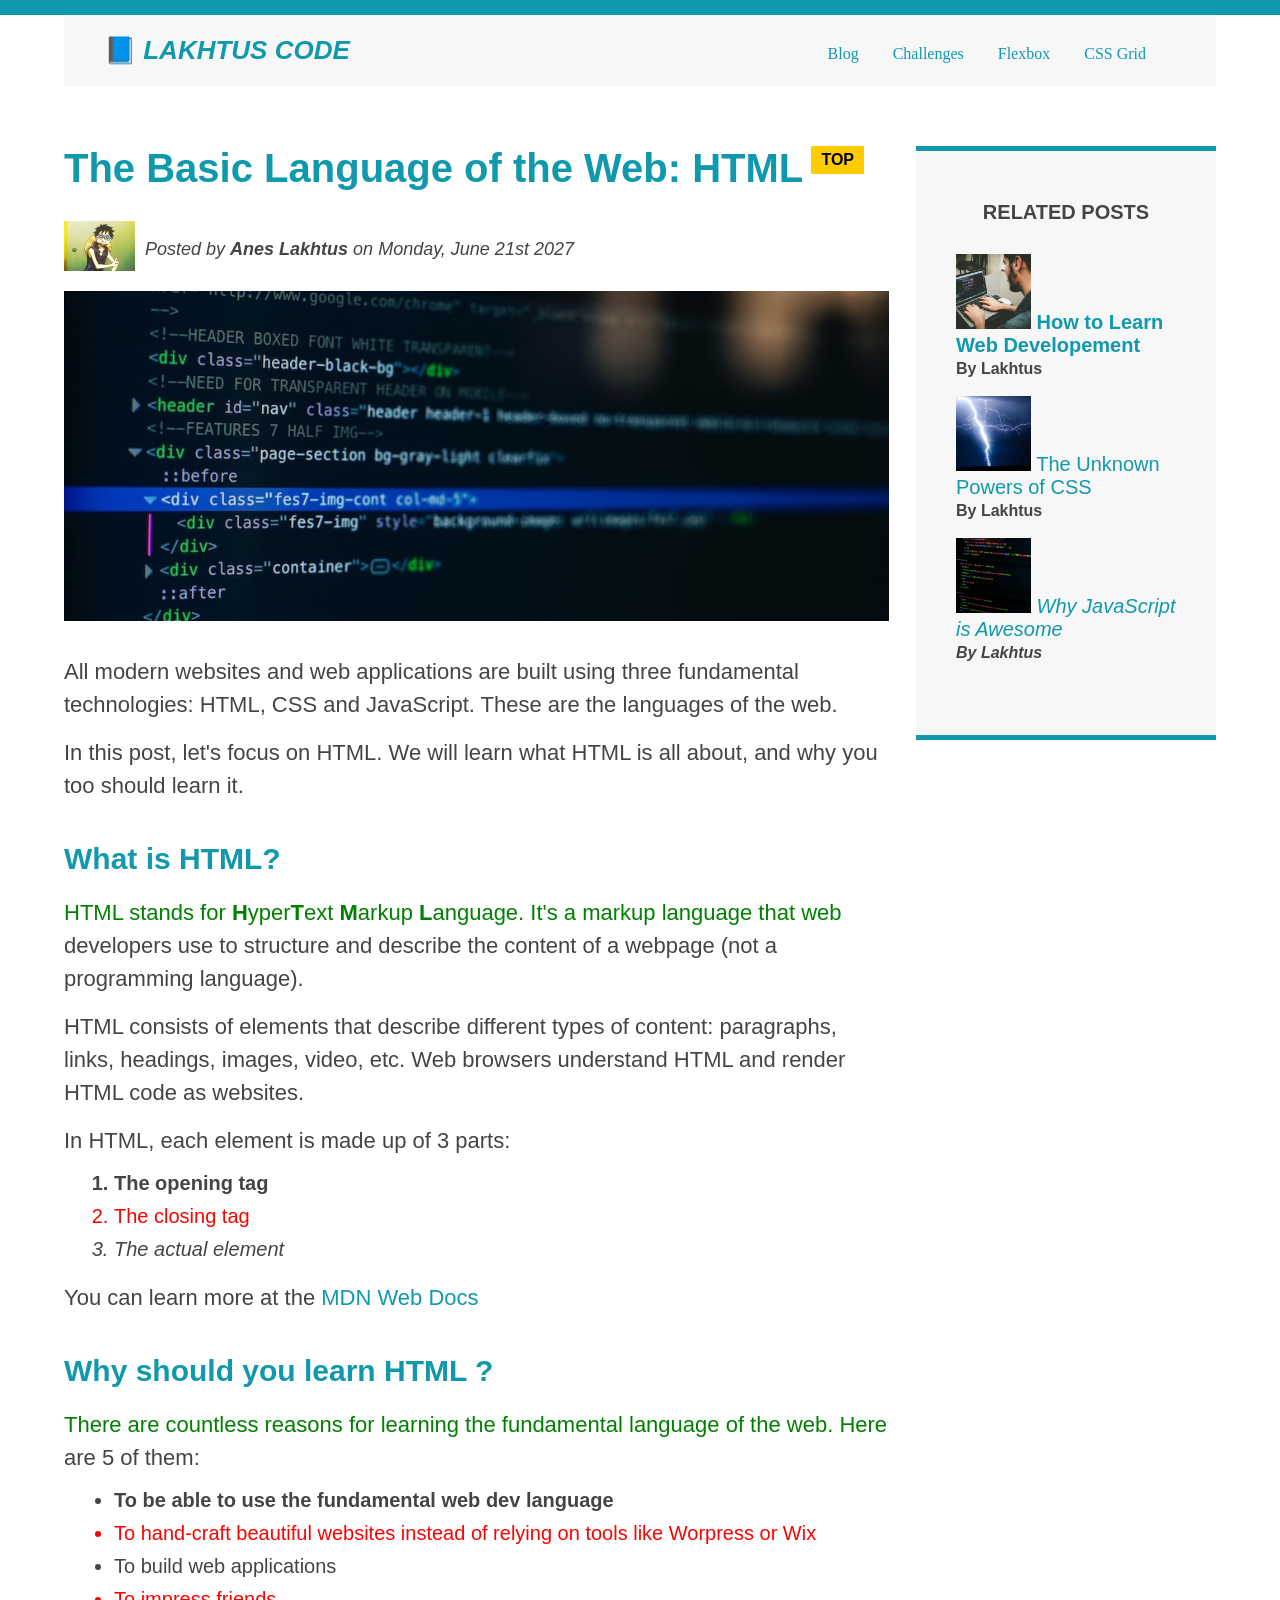
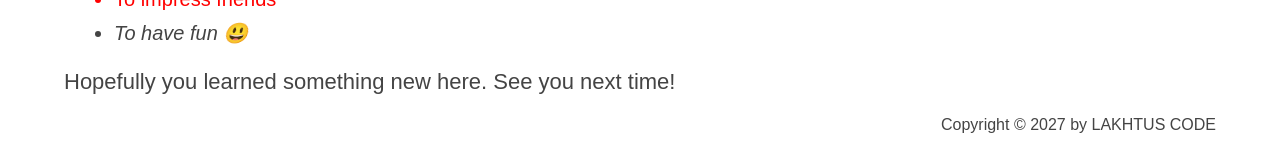
==== commit 74575b9b: "using simple float and box sizing" ====
--- a/index.html
+++ b/index.html
@@ -124,7 +124,7 @@
 
       <footer>
         <p id="copyright" class="copyright">
-          Copyright &copy; 2027 by The Code Magazine
+          Copyright &copy; 2027 by LAKHTUS CODE
         </p>
       </footer>
     </div>
--- a/style.css
+++ b/style.css
@@ -1,6 +1,7 @@
 * {
   margin: 0;
   padding: 0;
+  box-sizing: border-box;
 }
 
 h1,
@@ -45,6 +46,7 @@
   font-size: 20px;
   text-transform: uppercase;
   text-align: center;
+  margin-bottom: 30px;
 }
 p {
   font-size: 22px;
@@ -81,9 +83,10 @@
 } */
 .related {
   list-style: none;
+  margin-left: 0;
 }
 .container {
-  max-width: 900px;
+  max-width: 1200px;
   margin-left: auto;
   width: 90%;
   margin-right: auto;
@@ -92,6 +95,11 @@
   background-color: #f7f7f7;
   padding: 20px 40px;
   margin-bottom: 60px;
+}
+.main-header::after {
+  content: "";
+  clear: both;
+  display: table;
 }
 .post-header {
   margin-bottom: 30px;
@@ -108,7 +116,7 @@
   background-color: #f7f7f7;
   border-top: 5px solid #1098ad;
   border-bottom: 5px solid #1098ad;
-  padding-top: 30px;
+  padding: 50px 40px;
 }
 /* .first-li {
   font-weight: bold;
@@ -177,3 +185,14 @@
 .clear {
   clear: both;
 }
+article {
+  width: 825px;
+  float: left;
+}
+aside {
+  width: 300px;
+  float: right;
+}
+footer {
+  clear: both;
+}
